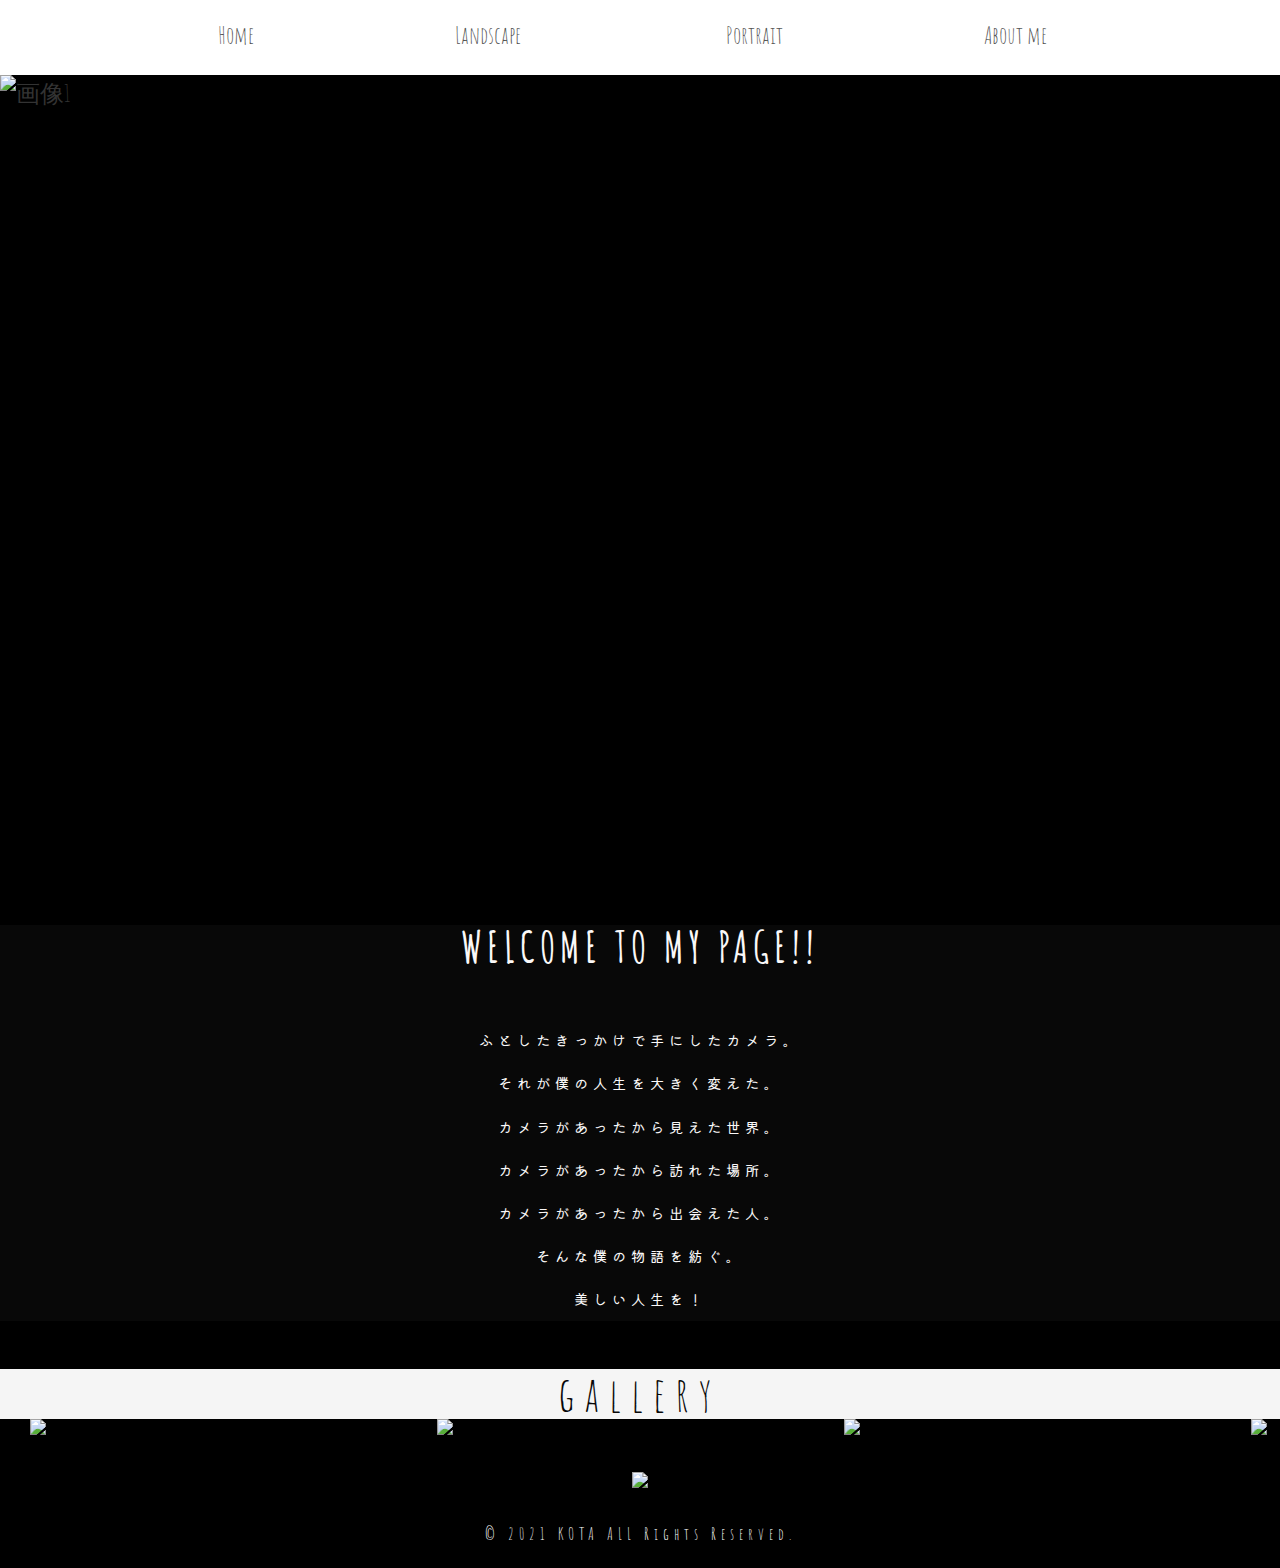
==== index.html @ 90142765 "first commit" ====
<!DOCTYPE html>
<html lang="ja">
<head>
  <meta charset="utf-8">
  <title>Photo Gallery by KOTA NAKASAKA</title>
  <link rel="icon" type="image/png" href="static/icon-48x48.png" />
  <link rel="stylesheet" href="stylesheet.css"> 
  <link rel="preconnect" href="https://fonts.googleapis.com">
  <link rel="preconnect" href="https://fonts.gstatic.com" crossorigin>
  <link href="https://fonts.googleapis.com/css2?family=Amatic+SC:wght@700&display=swap" rel="stylesheet"> 
  <link href="https://fonts.googleapis.com/css2?family=Amatic+SC:wght@700&family=Kiwi+Maru:wght@300&display=swap" rel="stylesheet">
  <link rel="stylesheet" type="text/css" href="slick.css"/>
  <link rel="stylesheet" type="text/css" href="slick-theme.css"/>
  <script src="https://code.jquery.com/jquery-1.12.4.min.js" type="text/javascript"></script>


</head>

 <body>

   <div id="nav">
     <ul>
       <li><a href="index.html">Home</a></li>
       <li><a href="landscape.html">Landscape</a></li>
       <li><a href="portrait.html">Portrait</a></li>
       <li><a href="aboutme.html">About me</a></li>
     </ul>
   </div>

   <script src="https://ajax.googleapis.com/ajax/libs/jquery/3.3.1/jquery.min.js"></script>
   <script>
     $(function () {
       $(window).scroll(function () {
        if ($(this).scrollTop() > 10) {
        $('#nav').addClass('fixed');
       } else {
        $('#nav').removeClass('fixed');
       }
     });
   });
   </script>

   <div id="slideshow">
     <img src="https://res.cloudinary.com/dvufpb4vx/image/upload/v1625297950/%E3%83%9D%E3%83%BC%E3%83%88%E3%83%95%E3%82%A9%E3%83%AA%E3%82%AA%E3%82%B5%E3%82%A4%E3%83%88/_DSC8675_nuptet.jpg" alt="画像1" class="active">
     <img src="https://res.cloudinary.com/dvufpb4vx/image/upload/v1625297952/%E3%83%9D%E3%83%BC%E3%83%88%E3%83%95%E3%82%A9%E3%83%AA%E3%82%AA%E3%82%B5%E3%82%A4%E3%83%88/DSC00944_xl65b4.jpg" alt="画像2">
     <img src="https://res.cloudinary.com/dvufpb4vx/image/upload/v1625575222/%E3%83%9D%E3%83%BC%E3%83%88%E3%83%95%E3%82%A9%E3%83%AA%E3%82%AA%E3%82%B5%E3%82%A4%E3%83%88/_DSC3507_dtd8er.jpg" alt="画像3">
     <img src="https://res.cloudinary.com/dvufpb4vx/image/upload/v1625299197/%E3%83%9D%E3%83%BC%E3%83%88%E3%83%95%E3%82%A9%E3%83%AA%E3%82%AA%E3%82%B5%E3%82%A4%E3%83%88/_DSC4686_pzplao.jpg" alt="画像3">
     <img src="https://res.cloudinary.com/dvufpb4vx/image/upload/v1625298531/%E3%83%9D%E3%83%BC%E3%83%88%E3%83%95%E3%82%A9%E3%83%AA%E3%82%AA%E3%82%B5%E3%82%A4%E3%83%88/_DSC4774_nndmia.jpg" alt="画像4">
   </div>

   <script type="text/javascript">
    function slideSwitch() {
    var $active = $('#slideshow img.active');
 
    if ( $active.length == 0 ) $active = $('#slideshow img:last');
 
    var $next =  $active.next().length ? $active.next()
       : $('#slideshow img:first');
 
    $active.addClass('last-active');
 
    $next.css({opacity: 0.0})
       .addClass('active')
       .animate({opacity: 1.0}, 3000, function() {
            $active.removeClass('active last-active');
       });
 }
 
 $(function() {
    setInterval( "slideSwitch()", 7000 );
 });  
</script>



   <div class="content">
     <h1>WELCOME TO MY PAGE!!</h1>
     <p>
       ふとしたきっかけで手にしたカメラ。
       <br>
       それが僕の人生を大きく変えた。
       <br>
       カメラがあったから見えた世界。
       <br>
       カメラがあったから訪れた場所。
       <br>
       カメラがあったから出会えた人。
       <br>
       そんな僕の物語を紡ぐ。
       <br>
       美しい人生を！
       <br>
     </p>
   </div>

   <div id="footer-gallery">
    <p>gallery</p>
  　</div>

   <div class="slider">
    <li><img src="https://res.cloudinary.com/dvufpb4vx/image/upload/v1625160665/%E3%83%9D%E3%83%BC%E3%83%88%E3%83%95%E3%82%A9%E3%83%AA%E3%82%AA%E3%82%B5%E3%82%A4%E3%83%88/_DSC0481_p8uuky.jpg" /></li>
    <li><img src="https://res.cloudinary.com/dvufpb4vx/image/upload/v1625299198/%E3%83%9D%E3%83%BC%E3%83%88%E3%83%95%E3%82%A9%E3%83%AA%E3%82%AA%E3%82%B5%E3%82%A4%E3%83%88/_DSC4564_tzcoru.jpg" /></li>
    <li><img src="https://res.cloudinary.com/dvufpb4vx/image/upload/v1623827163/%E3%83%9D%E3%83%BC%E3%83%88%E3%83%95%E3%82%A9%E3%83%AA%E3%82%AA%E3%82%B5%E3%82%A4%E3%83%88/_DSC9687_Original_mrzj0c.jpg" /></li>
    <li><img src="https://res.cloudinary.com/dvufpb4vx/image/upload/v1625299198/%E3%83%9D%E3%83%BC%E3%83%88%E3%83%95%E3%82%A9%E3%83%AA%E3%82%AA%E3%82%B5%E3%82%A4%E3%83%88/_DSC4056_wdpdaa.jpg" /></li>
    <li><img src="https://res.cloudinary.com/dvufpb4vx/image/upload/v1625299197/%E3%83%9D%E3%83%BC%E3%83%88%E3%83%95%E3%82%A9%E3%83%AA%E3%82%AA%E3%82%B5%E3%82%A4%E3%83%88/_DSC3404_y0wvvk.jpg" /></li>
    <li><img src="https://res.cloudinary.com/dvufpb4vx/image/upload/v1625297694/%E3%83%9D%E3%83%BC%E3%83%88%E3%83%95%E3%82%A9%E3%83%AA%E3%82%AA%E3%82%B5%E3%82%A4%E3%83%88/_DSC4708_syu5oa.jpg" /></li>
   </div> 

   <script type="text/javascript" src="js/test.js"></script>
   <script type="text/javascript" src="js/slick.min.js"></script>

   <div id="footer">
     <h1>
      <a href="http://www.instagram.com/ko_dai.photography"><img id="sns-link" src="https://res.cloudinary.com/dvufpb4vx/image/upload/v1625575614/%E3%83%9D%E3%83%BC%E3%83%88%E3%83%95%E3%82%A9%E3%83%AA%E3%82%AA%E3%82%B5%E3%82%A4%E3%83%88/instagram_gtxfin.png" /></a>
     </h1>
    <p>&copy; 2021 KOTA   ALL Rights Reserved.</p>
   </div>

 </body>
</html>
---- stylesheet.css ----
@charset "utf-8";

body {
    margin: 0;
    padding: 0;
    font-family: 'Amatic SC', cursive;
    color: #333;
    font-size: 150%;
    line-height: 150%;
    background-color: black;
}
.fixed {
    position: fixed;
    top: 0;
    left: 0;
    width: 100%;
    z-index: 10;
}

/* -------menue------ */
#nav {
    margin: 0;
    padding: 0;
    width: 100%;
    background-color: white;
}
#nav ul{
    display: table;
    margin: 0 auto;
    padding: 0 ;
    width: 80%;
    text-align: center;
    line-height: 70px;
}
#nav li{
    display: table-cell;
    min-width: 50px;
    height: 70px;
}
#nav a{
    display: block;
    width: 100%;
    text-decoration: none;
    color: #555;
    padding-bottom: 5px;
}
#nav li.current{
    border-bottom: 3px solid #92D050;
}
#nav li:hover{
    color: #E7DA66;
    border-bottom: 3px solid #4d9ce6;
}

/* -------main------- */


#slideshow {
    position: relative;
    width:  100%; 
    height: 800px;
 }
 #slideshow img { 
    position: absolute; 
    width: 100%;
    height: 800px;
    top: 0;
    left:0;
    z-index: 8;
    opacity: 0.0;
    object-fit: cover;
 }
 #slideshow img.active {
    z-index: 10;
    opacity: 1.0;
 }
 #slideshow img.last-active {
    z-index: 9;
 }


.content {
    margin: 0;
    padding: 0;
    text-align: center;
    font-family: 'Kiwi Maru', serif;
    color: rgb(250, 248, 248);
    font-size: 60%;
    line-height: 300%;
    letter-spacing: 5px;
    background-color: rgb(8, 8, 8);
}

.content h1 {
    margin: 50px;
    padding: 0px;
    font-family: 'Amatic SC', cursive;
    font-size: 300%;
    text-align: center;
}

#footer-gallery {
    margin: 0;
    padding: 0;
    width: 100%;
    height: 50px;
    display: block;
    background-color: whitesmoke;
    font-family: 'Amatic SC', cursive;
    font-size: 200%;
    color:rgb(8, 8, 8);
    text-align: center;
    line-height: 50px;
    letter-spacing: 10px;
}

.slider li img {
     width: 100%;
     height: auto;
}


#footer {
    display: block;
    width: 100%;
    height: auto;
    background: rgb(0, 0, 0);
    color: #FFF;
    font-family: 'Amatic SC', cursive;
    font-size: 70%;
    text-align: center;
    letter-spacing: 5px;
}







#top {
    position: relative;
    margin: 0;
    padding: 0;
    display: block;
    width: 100%;
    height: 200px;
    text-align: center;
}

#top img {
    width: 100%;
    height: 200px;
    object-fit: cover;
}

#top p {
    position: absolute;
    top: 0;
    margin: 0;
    padding: 0;
    width: 100%;
    height: 50px;
    display: block;
    background:rgba(235, 223, 223, 0.5) ;
    font-family: 'Amatic SC', cursive;
    font-size: 200%;
    color:rgb(8, 8, 8);
    text-align: center;
    line-height: 50px;
    letter-spacing: 10px;
}

#content {
    margin: 0;
    padding: 50px;
    text-align: center;
    font-family: 'Kiwi Maru', serif;
    color: rgb(2, 2, 2);
    font-size: 75%;
    line-height: 300%;
    letter-spacing: 2px;
    background-color: white;
}

#content img {
    margin-top: 100px;
    margin-bottom: 200px;
    padding: 5px;
    width: 25%;
    height: auto;

}

#content h1 {
    text-align: center;
    margin: 20px;
    padding: 0;
    font-family: 'Amatic SC', cursive;
    color: gray;
    font-size: 300%;
    line-height: 150%;
}

#content p {
    margin: 50px;
    padding: 0;
    text-align: center;
    font-family: 'Kiwi Maru', serif;
    color: rgb(2, 2, 2);
    font-size: 60%;
    line-height: 300%;
    letter-spacing: 2px;

}

.fadeInDown {
    -webkit-animation-fill-mode:both;
    -ms-animation-fill-mode:both;
    animation-fill-mode:both;
    -webkit-animation-duration:1s;
    -ms-animation-duration:1s;
    animation-duration:1s;
    -webkit-animation-name: fadeInDown;
    animation-name: fadeInDown;
    visibility: visible !important;
   }
   @-webkit-keyframes fadeInDown {
    0% { opacity: 0; -webkit-transform: translateY(20px); }
    100% { opacity: 1; -webkit-transform: translateY(0); }
   }
   @keyframes fadeInDown {
    0% { opacity: 0; -webkit-transform: translateY(20px); -ms-transform: translateY(20px); transform: translateY(20px); }
    100% { opacity: 1; -webkit-transform: translateY(0); -ms-transform: translateY(0); transform: translateY(0); }
   }


#gallery {
    display: flex;
    flex-wrap: wrap;
    margin: 0;
    padding-top: 100px;
    padding-bottom: 100px;
    background-color: white;

}

#gallery li {
    list-style: none;
	width: calc(100%/4);
	padding: 0 2px;
	box-sizing: border-box;
}

#gallery li img {
	max-width:100%; 
	height: auto; 
	border: solid 1px #ccc;
}
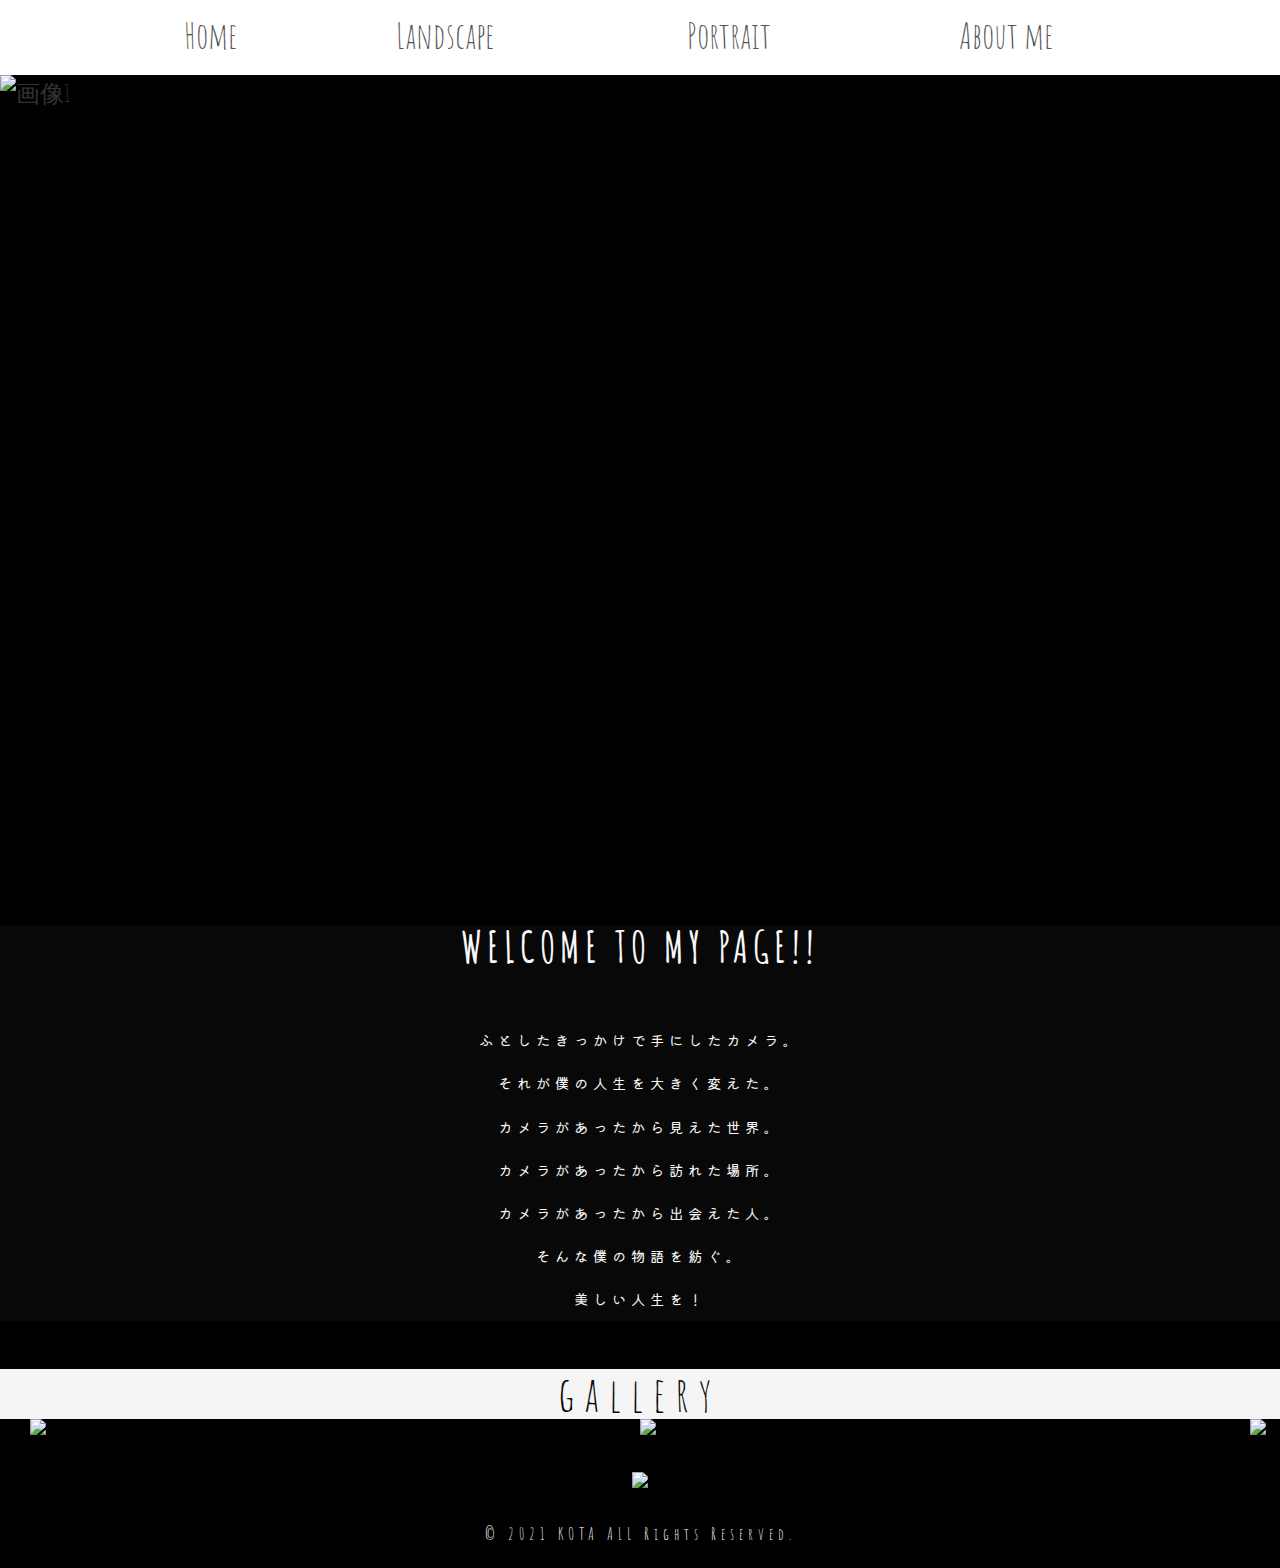
==== commit c0de16d8: "main" ====
--- a/index.html
+++ b/index.html
@@ -2,9 +2,11 @@
 <html lang="ja">
 <head>
   <meta charset="utf-8">
+  <meta name="viewport" content="width=device-width, initial-scale=1.0">
   <title>Photo Gallery by KOTA NAKASAKA</title>
   <link rel="icon" type="image/png" href="static/icon-48x48.png" />
   <link rel="stylesheet" href="stylesheet.css"> 
+  <link rel="stylesheet" href="responsive.css" media="screen and (max-width: 590px )">
   <link rel="preconnect" href="https://fonts.googleapis.com">
   <link rel="preconnect" href="https://fonts.gstatic.com" crossorigin>
   <link href="https://fonts.googleapis.com/css2?family=Amatic+SC:wght@700&display=swap" rel="stylesheet"> 
@@ -18,23 +20,23 @@
 
  <body>
 
-   <div id="nav">
+   <nav>
      <ul>
        <li><a href="index.html">Home</a></li>
        <li><a href="landscape.html">Landscape</a></li>
        <li><a href="portrait.html">Portrait</a></li>
        <li><a href="aboutme.html">About me</a></li>
      </ul>
-   </div>
+    </nav>
 
    <script src="https://ajax.googleapis.com/ajax/libs/jquery/3.3.1/jquery.min.js"></script>
    <script>
      $(function () {
        $(window).scroll(function () {
         if ($(this).scrollTop() > 10) {
-        $('#nav').addClass('fixed');
+        $('nav').addClass('fixed');
        } else {
-        $('#nav').removeClass('fixed');
+        $('nav').removeClass('fixed');
        }
      });
    });
@@ -109,12 +111,13 @@
    <script type="text/javascript" src="js/test.js"></script>
    <script type="text/javascript" src="js/slick.min.js"></script>
 
-   <div id="footer">
+   <footer>
      <h1>
       <a href="http://www.instagram.com/ko_dai.photography"><img id="sns-link" src="https://res.cloudinary.com/dvufpb4vx/image/upload/v1625575614/%E3%83%9D%E3%83%BC%E3%83%88%E3%83%95%E3%82%A9%E3%83%AA%E3%82%AA%E3%82%B5%E3%82%A4%E3%83%88/instagram_gtxfin.png" /></a>
      </h1>
     <p>&copy; 2021 KOTA   ALL Rights Reserved.</p>
-   </div>
+    </footer>
 
  </body>
-</html>+</html>
+
--- a/stylesheet.css
+++ b/stylesheet.css
@@ -18,13 +18,13 @@
 }
 
 /* -------menue------ */
-#nav {
+nav {
     margin: 0;
     padding: 0;
     width: 100%;
     background-color: white;
 }
-#nav ul{
+nav ul{
     display: table;
     margin: 0 auto;
     padding: 0 ;
@@ -32,22 +32,23 @@
     text-align: center;
     line-height: 70px;
 }
-#nav li{
+nav li{
     display: table-cell;
     min-width: 50px;
     height: 70px;
 }
-#nav a{
+nav a{
     display: block;
     width: 100%;
     text-decoration: none;
     color: #555;
     padding-bottom: 5px;
-}
-#nav li.current{
+    font-size: 150%;
+}
+nav li.current{
     border-bottom: 3px solid #92D050;
 }
-#nav li:hover{
+nav li:hover{
     color: #E7DA66;
     border-bottom: 3px solid #4d9ce6;
 }
@@ -120,7 +121,7 @@
 }
 
 
-#footer {
+footer {
     display: block;
     width: 100%;
     height: auto;
@@ -208,7 +209,7 @@
     text-align: center;
     font-family: 'Kiwi Maru', serif;
     color: rgb(2, 2, 2);
-    font-size: 60%;
+    font-size: 100%;
     line-height: 300%;
     letter-spacing: 2px;
 
--- a/responsive.css
+++ b/responsive.css
@@ -0,0 +1,216 @@
+@charset "utf-8";
+
+nav {
+    margin: 0;
+    padding: 0;
+    width: 100%;
+    background-color: white;
+}
+nav ul{
+    display: table;
+    margin: 0 auto;
+    padding: 0 ;
+    width: 80%;
+    text-align: center;
+    line-height: 50px;
+}
+nav li{
+    display: table-cell;
+    min-width: 50px;
+    height: 50px;
+}
+nav a{
+    display: block;
+    width: 100%;
+    text-decoration: none;
+    color: #555;
+    padding-bottom: 5px;
+    font-size: 100%;
+}
+nav li.current{
+    border-bottom: 3px solid #92D050;
+}
+nav li:hover{
+    color: #E7DA66;
+    border-bottom: 3px solid #4d9ce6;
+}
+
+#slideshow {
+    position: relative;
+    width:  100%; 
+    height: 200px;
+ }
+ #slideshow img { 
+    position: absolute; 
+    width: 100%;
+    height: 200px;
+    top: 0;
+    left:0;
+    z-index: 8;
+    opacity: 0.0;
+    object-fit: cover;
+ }
+ #slideshow img.active {
+    z-index: 10;
+    opacity: 1.0;
+ }
+ #slideshow img.last-active {
+    z-index: 9;
+ }
+
+ .content {
+    margin: 150px 10px;
+    padding: 0;
+    text-align: center;
+    font-family: 'Kiwi Maru', serif;
+    color: rgb(250, 248, 248);
+    font-size: 40%;
+    line-height: 300%;
+    letter-spacing: 5px;
+    background-color: rgb(8, 8, 8);
+}
+
+.content h1 {
+    margin-top: 0px;
+    padding: 0px;
+    font-family: 'Amatic SC', cursive;
+    font-size: 250%;
+    text-align: center;
+}
+
+#footer-gallery {
+    margin: 0;
+    padding: 0;
+    width: 100%;
+    height: 30px;
+    display: block;
+    background-color: whitesmoke;
+    font-family: 'Amatic SC', cursive;
+    font-size: 120%;
+    color:rgb(8, 8, 8);
+    text-align: center;
+    line-height: 30px;
+    letter-spacing: 10px;
+}
+
+.slider li img {
+     width: 100%;
+     height: auto;
+     margin: 0 0 50px 0;
+}
+
+footer img {
+    width: 30px;
+    height: auto;
+}
+
+#top {
+    position: relative;
+    margin: 0;
+    padding: 0;
+    display: block;
+    width: 100%;
+    height: 150px;
+    text-align: center;
+}
+
+#top img {
+    width: 100%;
+    height: 150px;
+    object-fit: cover;
+}
+
+#top p {
+    position: absolute;
+    top: 0;
+    margin: 0;
+    padding: 0;
+    width: 100%;
+    height: 50px;
+    display: block;
+    background:rgba(235, 223, 223, 0.5) ;
+    font-family: 'Amatic SC', cursive;
+    font-size: 100%;
+    color:rgb(8, 8, 8);
+    text-align: center;
+    line-height: 50px;
+    letter-spacing: 10px;
+}
+
+#gallery {
+    display: flex;
+    flex-wrap: wrap;
+    margin: 0;
+    padding-top: 100px;
+    padding-bottom: 100px;
+    background-color: white;
+
+}
+
+#gallery li {
+    list-style: none;
+	width: calc(100%/1);
+	padding: 0 2px;
+	box-sizing: border-box;
+}
+
+#gallery li img {
+	max-width:100%; 
+	height: auto; 
+	border: solid 1px #ccc;
+}
+
+footer {
+    display: block;
+    width: 100%;
+    height: auto;
+    background: rgb(0, 0, 0);
+    color: #FFF;
+    font-family: 'Amatic SC', cursive;
+    font-size: 50%;
+    text-align: center;
+    letter-spacing: 5px;
+}
+
+#content {
+    margin: 0;
+    padding: 20px;
+    text-align: center;
+    font-family: 'Kiwi Maru', serif;
+    color: rgb(2, 2, 2);
+    font-size: 75%;
+    line-height: 300%;
+    letter-spacing: 2px;
+    background-color: white;
+}
+
+#content img {
+    margin-top: 150px;
+    margin-bottom: 20px;
+    padding: 5px;
+    width: 70%;
+    height: auto;
+
+}
+
+#content h1 {
+    text-align: center;
+    margin: 20px;
+    padding: 0;
+    font-family: 'Amatic SC', cursive;
+    color: gray;
+    font-size: 200%;
+    line-height: 150%;
+}
+
+#content p {
+    margin: 5px;
+    padding: 0;
+    text-align: center;
+    font-family: 'Kiwi Maru', serif;
+    color: rgb(2, 2, 2);
+    font-size: 10%;
+    line-height: 150%;
+    letter-spacing: 2px;
+
+}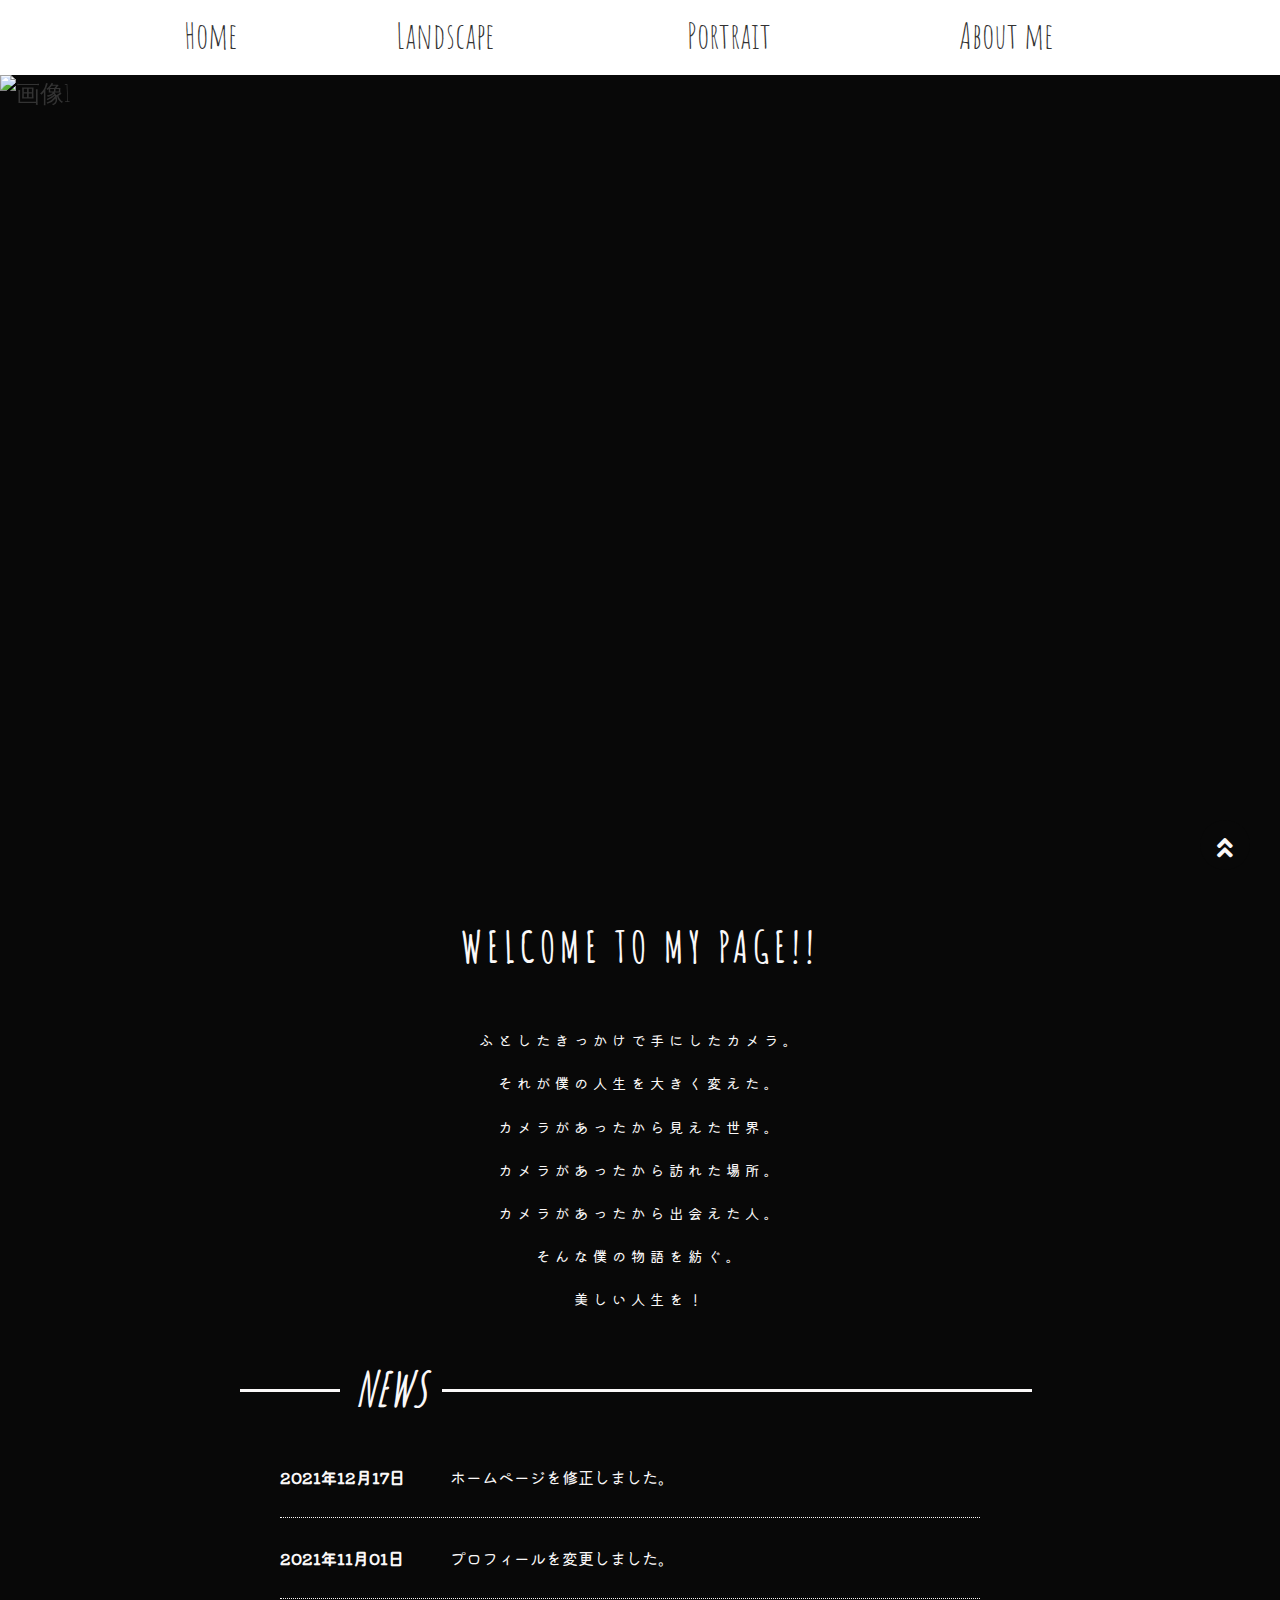
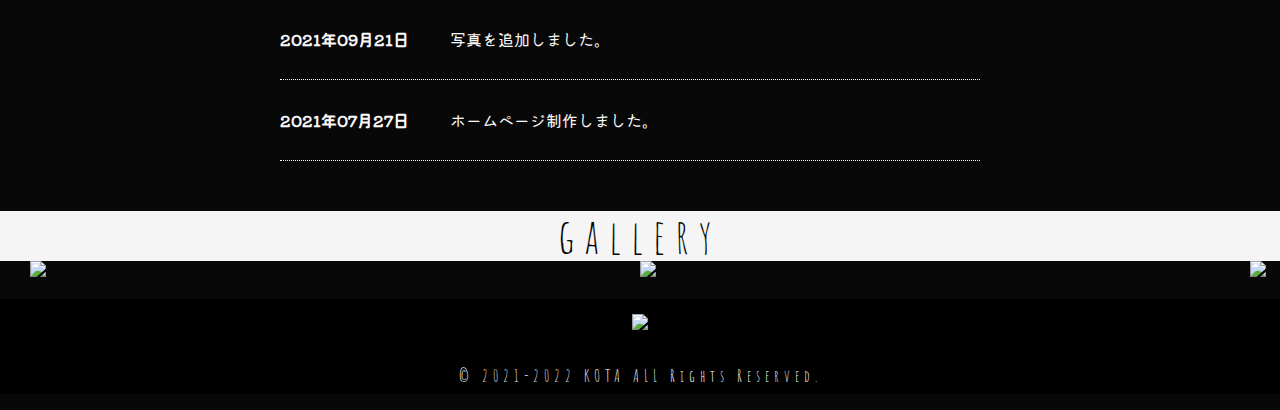
==== commit 843e1c1f: "main" ====
--- a/index.html
+++ b/index.html
@@ -13,6 +13,7 @@
   <link href="https://fonts.googleapis.com/css2?family=Amatic+SC:wght@700&family=Kiwi+Maru:wght@300&display=swap" rel="stylesheet">
   <link rel="stylesheet" type="text/css" href="slick.css"/>
   <link rel="stylesheet" type="text/css" href="slick-theme.css"/>
+  <link rel="stylesheet" href="https://use.fontawesome.com/releases/v5.6.4/css/all.css">
   <script src="https://code.jquery.com/jquery-1.12.4.min.js" type="text/javascript"></script>
 
 
@@ -41,6 +42,8 @@
      });
    });
    </script>
+
+  <div id="page_top"><a href="#"></a></div>
 
    <div id="slideshow">
      <img src="https://res.cloudinary.com/dvufpb4vx/image/upload/v1625297950/%E3%83%9D%E3%83%BC%E3%83%88%E3%83%95%E3%82%A9%E3%83%AA%E3%82%AA%E3%82%B5%E3%82%A4%E3%83%88/_DSC8675_nuptet.jpg" alt="画像1" class="active">
@@ -95,6 +98,16 @@
      </p>
    </div>
 
+   <div id="news">
+    <h2 class="news-title">NEWS</h2>
+    <ul id="news-li">
+      <li class="news-item"><time datetime="2021-07-27">2021年12月17日</time>ホームページを修正しました。</li>
+      <li class="news-item"><time datetime="2021-07-27">2021年11月01日</time>プロフィールを変更しました。</li>
+      <li class="news-item"><time datetime="2021-07-27">2021年09月21日</time>写真を追加しました。</li>
+      <li class="news-item"><time datetime="2021-07-27">2021年07月27日</time>ホームページ制作しました。</li>
+    </ul>
+   </div>
+
    <div id="footer-gallery">
     <p>gallery</p>
   　</div>
@@ -115,7 +128,7 @@
      <h1>
       <a href="http://www.instagram.com/ko_dai.photography"><img id="sns-link" src="https://res.cloudinary.com/dvufpb4vx/image/upload/v1625575614/%E3%83%9D%E3%83%BC%E3%83%88%E3%83%95%E3%82%A9%E3%83%AA%E3%82%AA%E3%82%B5%E3%82%A4%E3%83%88/instagram_gtxfin.png" /></a>
      </h1>
-    <p>&copy; 2021 KOTA   ALL Rights Reserved.</p>
+    <p>&copy; 2021-2022 KOTA   ALL Rights Reserved.</p>
     </footer>
 
  </body>
--- a/stylesheet.css
+++ b/stylesheet.css
@@ -7,7 +7,7 @@
     color: #333;
     font-size: 150%;
     line-height: 150%;
-    background-color: black;
+    background-color: rgb(8, 8, 8);
 }
 .fixed {
     position: fixed;
@@ -41,7 +41,7 @@
     display: block;
     width: 100%;
     text-decoration: none;
-    color: #555;
+    color: #333333;
     padding-bottom: 5px;
     font-size: 150%;
 }
@@ -132,10 +132,6 @@
     text-align: center;
     letter-spacing: 5px;
 }
-
-
-
-
 
 
 
@@ -240,10 +236,40 @@
     display: flex;
     flex-wrap: wrap;
     margin: 0;
-    padding-top: 100px;
+    padding-top: 20px;
     padding-bottom: 100px;
     background-color: white;
-
+}
+
+section {
+    background-color: white;
+    padding-top: 50px;
+}
+
+.section-title{
+    max-width: 1000px;
+    color: #282f35;
+    font-size: 3rem;
+    font-style: italic;
+    margin:0 auto 30px;
+    padding: 0 20px;
+  }
+.section-title::after{
+   content: "";
+   display: inline-block;
+   background-color: #282f35;
+   width: 200px;
+   height: 5px;
+   margin-left: 30px;
+   vertical-align: middle;
+  }
+
+.section-text {
+    font-size: 16px;
+    width: 1000px;
+    text-align: left;
+    margin: 0 auto;
+    font-family: 'Kiwi Maru', serif;
 }
 
 #gallery li {
@@ -259,3 +285,91 @@
 	border: solid 1px #ccc;
 }
 
+#news {
+    width: 800px;
+    margin: 50px auto;
+}
+
+.news-title{
+    max-width: 800px;
+    color: #faf8f8;
+    font-size: 3rem;
+    font-style: italic;
+    margin:0 auto 30px;
+    padding: 0;
+  }
+
+.news-title::after{
+   content: "";
+   display: inline-block;
+   background-color: #faf8f8;
+   width: 590px;
+   height: 3px;
+   margin-left: 15px;
+   vertical-align: middle;
+  }
+
+  .news-title::before{
+    content: "";
+    display: inline-block;
+    background-color: #faf8f8;
+    width: 100px;
+    height: 3px;
+    margin-right: 15px;
+    vertical-align: middle;
+   }
+
+#news-li {
+    list-style: none;
+    color: #faf8f8;
+    font-family: 'Kiwi Maru', serif;
+    font-size: 16px;
+    line-height: 5rem;
+    width: 700px
+}
+
+.news-item {
+    border-bottom: #faf8f8 1px dotted;
+    padding: 0 0 0 170px;
+    text-indent: -170px;
+}
+
+.news-item time {
+    display: inline-block;
+    width: 170px;
+    font-weight: bold;
+    text-indent: 0;
+} 
+
+#page_top{
+    width: 50px;
+    height: 50px;
+    position: fixed;
+    right: 30px;
+    bottom: 30px;
+    background: rgb(8, 8, 8);
+    border-radius: 50%;
+  }
+  #page_top a{
+    position: relative;
+    display: block;
+    width: 50px;
+    height: 50px;
+    text-decoration: none;
+  }
+  #page_top a::before{
+    font-family: 'Font Awesome 5 Free';
+    font-weight: 900;
+    content: '\f102';
+    font-size: 25px;
+    color: #faf8f8;
+    position: absolute;
+    width: 25px;
+    height: 25px;
+    top: -5px;
+    bottom: 0;
+    right: 0;
+    left: 0;
+    margin: auto;
+    text-align: center;
+  }--- a/responsive.css
+++ b/responsive.css
@@ -1,4 +1,9 @@
 @charset "utf-8";
+
+* {
+    margin: 0;
+    padding: 0;
+}
 
 nav {
     margin: 0;
@@ -38,12 +43,12 @@
 #slideshow {
     position: relative;
     width:  100%; 
-    height: 200px;
+    height: 300px;
  }
  #slideshow img { 
     position: absolute; 
     width: 100%;
-    height: 200px;
+    height: 300px;
     top: 0;
     left:0;
     z-index: 8;
@@ -59,7 +64,7 @@
  }
 
  .content {
-    margin: 150px 10px;
+    margin: 30px 10px;
     padding: 0;
     text-align: center;
     font-family: 'Kiwi Maru', serif;
@@ -141,7 +146,7 @@
     display: flex;
     flex-wrap: wrap;
     margin: 0;
-    padding-top: 100px;
+    padding-top: 30px;
     padding-bottom: 100px;
     background-color: white;
 
@@ -150,7 +155,8 @@
 #gallery li {
     list-style: none;
 	width: calc(100%/1);
-	padding: 0 2px;
+    text-align: center;
+	padding: 0 10px;
 	box-sizing: border-box;
 }
 
@@ -212,5 +218,127 @@
     font-size: 10%;
     line-height: 150%;
     letter-spacing: 2px;
-
-}+}
+
+section {
+    background-color: white;
+    padding-top: 50px;
+}
+
+.section-title{
+    max-width: 1000px;
+    color: #282f35;
+    font-size: 1.5rem;
+    font-style: italic;
+    margin:0 auto 15px;
+    padding: 0 20px;
+  }
+.section-title::after{
+   content: "";
+   display: inline-block;
+   background-color: #282f35;
+   width: 60px;
+   height: 2px;
+   margin-left: 30px;
+   vertical-align: middle;
+  }
+
+.section-text {
+    font-size: 12px;
+    width: 300px;
+    text-align: left;
+    margin: 0 auto;
+    font-family: 'Kiwi Maru', serif;
+}
+
+#news {
+    width: 380px;
+    margin: 20px auto;
+    padding: 0 15px;
+}
+
+.news-title{
+    max-width: 380px;
+    color: #faf8f8;
+    font-size: 2rem;
+    font-style: italic;
+    margin:0 auto 8px;
+    padding: 0;
+  }
+
+.news-title::after{
+   content: "";
+   display: inline-block;
+   background-color: #faf8f8;
+   width: 240px;
+   height: 1px;
+   margin-left: 15px;
+   vertical-align: middle;
+  }
+
+.news-title::before{
+    content: "";
+    display: inline-block;
+    background-color: #faf8f8;
+    width: 30px;
+    height: 1px;
+    margin-right: 15px;
+    vertical-align: middle;
+}
+
+#news-li {
+    list-style: none;
+    color: #faf8f8;
+    font-family: 'Kiwi Maru', serif;
+    font-size: 12px;
+    line-height: 3rem;
+    
+}
+
+.news-item {
+    border-bottom: #faf8f8 1px dotted;
+    padding: 0 0 0 100px;
+    text-indent: -100px;
+    width: 250px;
+}
+
+.news-item time {
+    display: inline-block;
+    width: 100px;
+    font-weight: bold;
+    text-indent: 0;
+} 
+
+
+#page_top{
+    width: 50px;
+    height: 50px;
+    position: fixed;
+    right: 20px;
+    bottom: 20px;
+    background: rgb(8, 8, 8);
+    border-radius: 50%;
+  }
+  #page_top a{
+    position: relative;
+    display: block;
+    width: 50px;
+    height: 50px;
+    text-decoration: none;
+  }
+  #page_top a::before{
+    font-family: 'Font Awesome 5 Free';
+    font-weight: 900;
+    content: '\f102';
+    font-size: 25px;
+    color: #faf8f8;
+    position: absolute;
+    width: 25px;
+    height: 25px;
+    top: -5px;
+    bottom: 0;
+    right: 0;
+    left: 0;
+    margin: auto;
+    text-align: center;
+  }